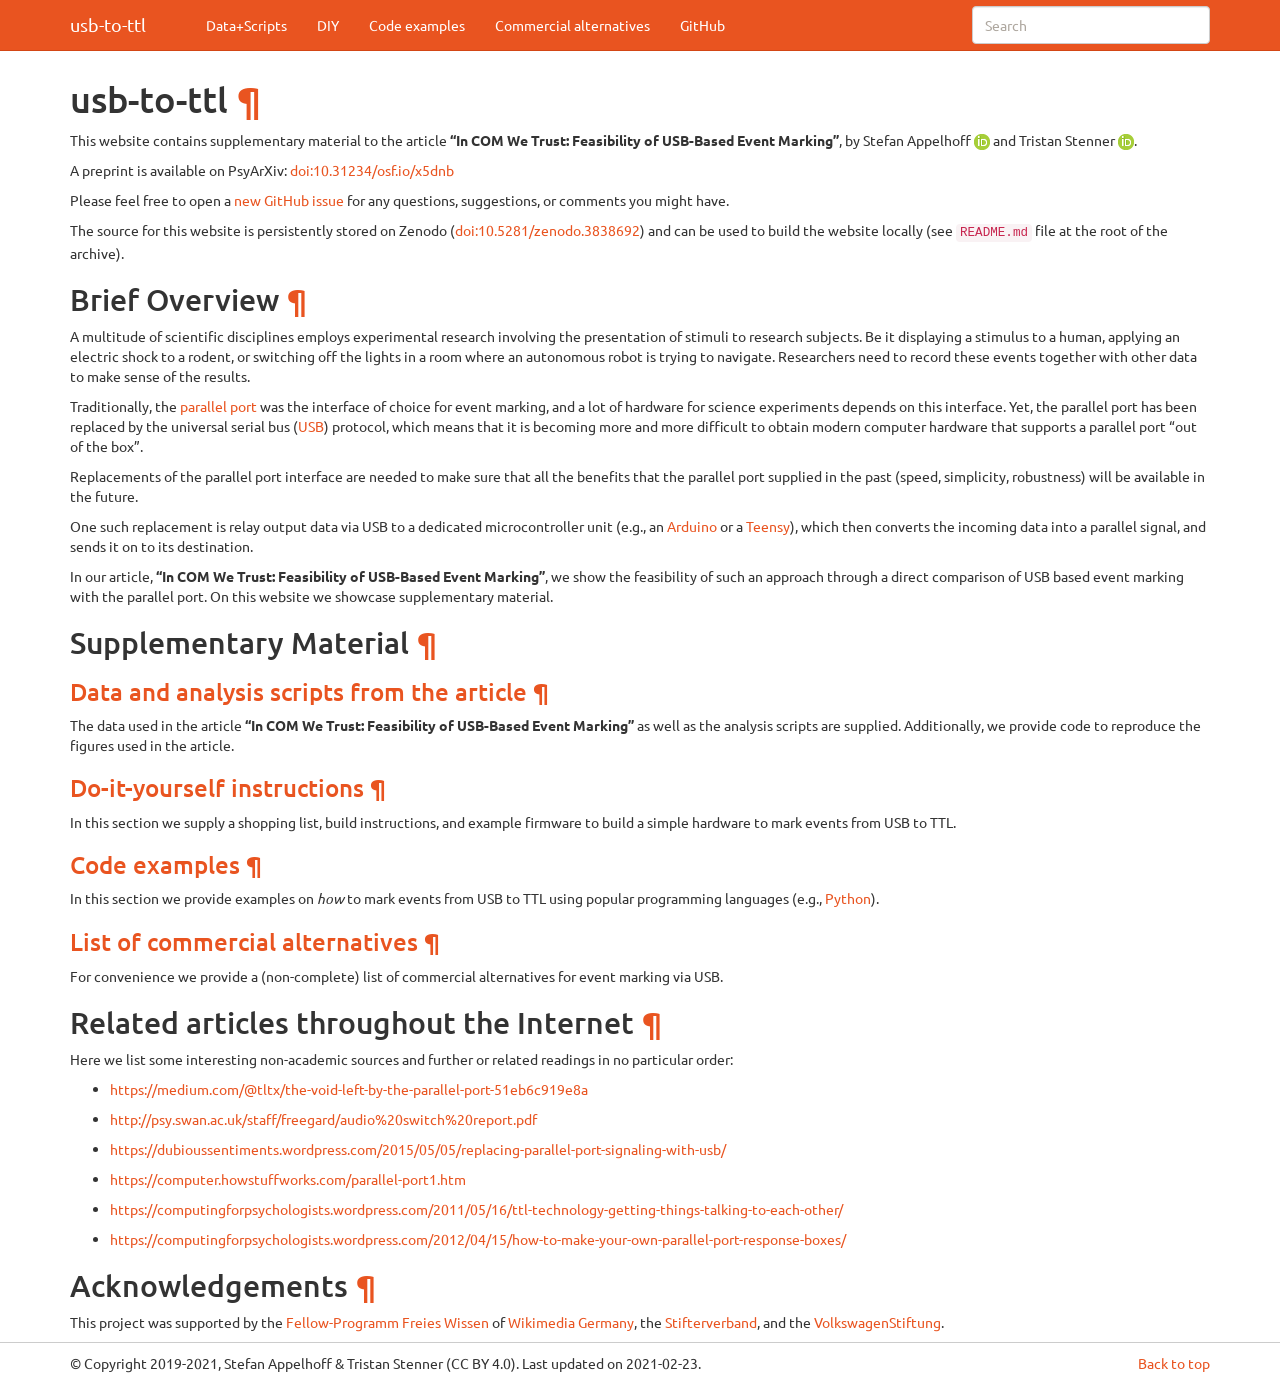
==== index.html @ 33d42cd4 "doc updates [skip ci]" ====
<!DOCTYPE html>

<html>
  <head>
    <meta charset="utf-8" />
    <meta name="viewport" content="width=device-width, initial-scale=1.0" />
    <title>usb-to-ttl &#8212; usb-to-ttl  documentation</title>
    <link rel="stylesheet" href="_static/pygments.css" type="text/css" />
    <link rel="stylesheet" href="_static/bootstrap-sphinx.css" type="text/css" />
    <link rel="stylesheet" type="text/css" href="_static/copybutton.css" />
    <script id="documentation_options" data-url_root="./" src="_static/documentation_options.js"></script>
    <script src="_static/jquery.js"></script>
    <script src="_static/underscore.js"></script>
    <script src="_static/doctools.js"></script>
    <script src="_static/clipboard.min.js"></script>
    <script src="_static/copybutton.js"></script>
    <link rel="index" title="Index" href="genindex.html" />
    <link rel="search" title="Search" href="search.html" />
<meta charset='utf-8'>
<meta http-equiv='X-UA-Compatible' content='IE=edge,chrome=1'>
<meta name='viewport' content='width=device-width, initial-scale=1.0, maximum-scale=1'>
<meta name="apple-mobile-web-app-capable" content="yes">
<script type="text/javascript" src="_static/js/jquery-1.11.0.min.js "></script>
<script type="text/javascript" src="_static/js/jquery-fix.js "></script>
<script type="text/javascript" src="_static/bootstrap-3.3.7/js/bootstrap.min.js "></script>
<script type="text/javascript" src="_static/bootstrap-sphinx.js "></script>

  </head><body>

  <div id="navbar" class="navbar navbar-default navbar-fixed-top">
    <div class="container">
      <div class="navbar-header">
        <!-- .btn-navbar is used as the toggle for collapsed navbar content -->
        <button type="button" class="navbar-toggle" data-toggle="collapse" data-target=".nav-collapse">
          <span class="icon-bar"></span>
          <span class="icon-bar"></span>
          <span class="icon-bar"></span>
        </button>
        <a class="navbar-brand" href="#">
          usb-to-ttl</a>
        <span class="navbar-text navbar-version pull-left"><b></b></span>
      </div>

        <div class="collapse navbar-collapse nav-collapse">
          <ul class="nav navbar-nav">
            
                <li><a href="data-and-scripts.html">Data+Scripts</a></li>
                <li><a href="diy-instructions.html">DIY</a></li>
                <li><a href="code-examples.html">Code examples</a></li>
                <li><a href="commercial-alternatives.html">Commercial alternatives</a></li>
                <li><a href="https://github.com/sappelhoff/usb-to-ttl">GitHub</a></li>
            
            
              <li class="dropdown globaltoc-container">
  <a role="button"
     id="dLabelGlobalToc"
     data-toggle="dropdown"
     data-target="#"
     href="#">Site <b class="caret"></b></a>
  <ul class="dropdown-menu globaltoc"
      role="menu"
      aria-labelledby="dLabelGlobalToc"></ul>
</li>
              
            
            
            
            
            
              <li class="hidden-sm"></li>
            
          </ul>

          
            
<form class="navbar-form navbar-right" action="search.html" method="get">
 <div class="form-group">
  <input type="text" name="q" class="form-control" placeholder="Search" />
 </div>
  <input type="hidden" name="check_keywords" value="yes" />
  <input type="hidden" name="area" value="default" />
</form>
          
        </div>
    </div>
  </div>

<div class="container">
  <div class="row">
    <div class="body col-md-12 content" role="main">
      
  <div class="section" id="usb-to-ttl">
<h1>usb-to-ttl<a class="headerlink" href="#usb-to-ttl" title="Permalink to this headline">¶</a></h1>
<p>This website contains supplementary material to the article <strong>“In COM We Trust: Feasibility of USB-Based Event Marking”</strong>, by Stefan Appelhoff <a class="reference external" href="https://orcid.org/0000-0001-8002-0877"><img alt="(ORCID ID Stefan Appelhoff)" src="_images/orcid_16x16.png" /></a> and Tristan Stenner <a class="reference external" href="https://orcid.org/0000-0002-2428-9051"><img alt="(ORCID ID Tristan Stenner)" src="_images/orcid_16x16.png" /></a>.</p>
<p>A preprint is available on PsyArXiv: <a class="reference external" href="https://doi.org/10.31234/osf.io/x5dnb">doi:10.31234/osf.io/x5dnb</a></p>
<p>Please feel free to open a <a class="reference external" href="https://github.com/sappelhoff/usb-to-ttl/issues/new">new GitHub issue</a> for any questions, suggestions, or comments you might have.</p>
<p>The source for this website is persistently stored on Zenodo (<a class="reference external" href="https://doi.org/10.5281/zenodo.3838692">doi:10.5281/zenodo.3838692</a>) and can be used to build the website locally (see <code class="docutils literal notranslate"><span class="pre">README.md</span></code> file at the root of the archive).</p>
<div class="section" id="brief-overview">
<h2>Brief Overview<a class="headerlink" href="#brief-overview" title="Permalink to this headline">¶</a></h2>
<p>A multitude of scientific disciplines employs experimental research involving the presentation of stimuli to research subjects.
Be it displaying a stimulus to a human, applying an electric shock to a rodent, or switching off the lights in a room where an autonomous robot is trying to navigate.
Researchers need to record these events together with other data to make sense of the results.</p>
<p>Traditionally, the <a class="reference external" href="https://en.wikipedia.org/wiki/Parallel_port">parallel port</a> was the interface of choice for event marking, and a lot of hardware for science experiments depends on this interface.
Yet, the parallel port has been replaced by the universal serial bus (<a class="reference external" href="https://en.wikipedia.org/wiki/USB">USB</a>) protocol, which means that it is becoming more and more difficult to obtain modern computer hardware that supports a parallel port “out of the box”.</p>
<p>Replacements of the parallel port interface are needed to make sure that all the benefits that the parallel port supplied in the past (speed, simplicity, robustness) will be available in the future.</p>
<p>One such replacement is relay output data via USB to a dedicated microcontroller unit (e.g., an <a class="reference external" href="https://www.arduino.cc/">Arduino</a> or a <a class="reference external" href="https://www.pjrc.com/teensy/">Teensy</a>), which then converts the incoming data into a parallel signal, and sends it on to its destination.</p>
<p>In our article, <strong>“In COM We Trust: Feasibility of USB-Based Event Marking”</strong>, we show the feasibility of such an approach through a direct comparison of USB based event marking with the parallel port.
On this website we showcase supplementary material.</p>
</div>
<div class="section" id="supplementary-material">
<h2>Supplementary Material<a class="headerlink" href="#supplementary-material" title="Permalink to this headline">¶</a></h2>
<div class="section" id="data-and-scripts">
<h3><a class="reference internal" href="data-and-scripts.html#data-and-scripts"><span class="std std-ref">Data and analysis scripts from the article</span></a><a class="headerlink" href="#data-and-scripts" title="Permalink to this headline">¶</a></h3>
<p>The data used in the article <strong>“In COM We Trust: Feasibility of USB-Based Event Marking”</strong> as well as the analysis scripts are supplied.
Additionally, we provide code to reproduce the figures used in the article.</p>
</div>
<div class="section" id="diy-instructions">
<h3><a class="reference internal" href="diy-instructions.html#diy-instructions"><span class="std std-ref">Do-it-yourself instructions</span></a><a class="headerlink" href="#diy-instructions" title="Permalink to this headline">¶</a></h3>
<p>In this section we supply a shopping list, build instructions, and example firmware to build a simple hardware to mark events from USB to TTL.</p>
</div>
<div class="section" id="code-examples">
<h3><a class="reference internal" href="code-examples.html#code-examples"><span class="std std-ref">Code examples</span></a><a class="headerlink" href="#code-examples" title="Permalink to this headline">¶</a></h3>
<p>In this section we provide examples on <em>how</em> to mark events from USB to TTL using popular programming languages (e.g., <a class="reference external" href="https://www.python.org">Python</a>).</p>
</div>
<div class="section" id="commercial-alternatives">
<h3><a class="reference internal" href="commercial-alternatives.html#commercial-alternatives"><span class="std std-ref">List of commercial alternatives</span></a><a class="headerlink" href="#commercial-alternatives" title="Permalink to this headline">¶</a></h3>
<p>For convenience we provide a (non-complete) list of commercial alternatives for event marking via USB.</p>
</div>
</div>
<div class="section" id="related-articles-throughout-the-internet">
<h2>Related articles throughout the Internet<a class="headerlink" href="#related-articles-throughout-the-internet" title="Permalink to this headline">¶</a></h2>
<p>Here we list some interesting non-academic sources and further or related readings in no particular order:</p>
<ul class="simple">
<li><p><a class="reference external" href="https://medium.com/&#64;tltx/the-void-left-by-the-parallel-port-51eb6c919e8a">https://medium.com/&#64;tltx/the-void-left-by-the-parallel-port-51eb6c919e8a</a></p></li>
<li><p><a class="reference external" href="http://psy.swan.ac.uk/staff/freegard/audio%20switch%20report.pdf">http://psy.swan.ac.uk/staff/freegard/audio%20switch%20report.pdf</a></p></li>
<li><p><a class="reference external" href="https://dubioussentiments.wordpress.com/2015/05/05/replacing-parallel-port-signaling-with-usb/">https://dubioussentiments.wordpress.com/2015/05/05/replacing-parallel-port-signaling-with-usb/</a></p></li>
<li><p><a class="reference external" href="https://computer.howstuffworks.com/parallel-port1.htm">https://computer.howstuffworks.com/parallel-port1.htm</a></p></li>
<li><p><a class="reference external" href="https://computingforpsychologists.wordpress.com/2011/05/16/ttl-technology-getting-things-talking-to-each-other/">https://computingforpsychologists.wordpress.com/2011/05/16/ttl-technology-getting-things-talking-to-each-other/</a></p></li>
<li><p><a class="reference external" href="https://computingforpsychologists.wordpress.com/2012/04/15/how-to-make-your-own-parallel-port-response-boxes/">https://computingforpsychologists.wordpress.com/2012/04/15/how-to-make-your-own-parallel-port-response-boxes/</a></p></li>
</ul>
</div>
<div class="section" id="acknowledgements">
<h2>Acknowledgements<a class="headerlink" href="#acknowledgements" title="Permalink to this headline">¶</a></h2>
<p>This project was supported by the <a class="reference external" href="https://de.wikiversity.org/wiki/Wikiversity:Fellow-Programm_Freies_Wissen">Fellow-Programm Freies Wissen</a> of <a class="reference external" href="https://www.wikimedia.de/">Wikimedia Germany</a>, the <a class="reference external" href="https://www.stifterverband.org/">Stifterverband</a>, and the <a class="reference external" href="https://www.volkswagenstiftung.de/">VolkswagenStiftung</a>.</p>
</div>
</div>


    </div>
      
  </div>
</div>
<footer class="footer">
  <div class="container">
    <p class="pull-right">
      <a href="#">Back to top</a>
      
    </p>
    <p>
        &copy; Copyright 2019-2021, Stefan Appelhoff &amp; Tristan Stenner (CC BY 4.0). Last updated on 2021-02-23.<br/>
    </p>
  </div>
</footer>
  </body>
</html>
---- _static/copybutton.css ----
/* Copy buttons */
a.copybtn {
    position: absolute;
    top: .2em;
    right: .2em;
    width: 1em;
    height: 1em;
	opacity: .3;
    transition: opacity 0.5s;
    border: none;
    user-select: none;
}

div.highlight  {
    position: relative;
}

a.copybtn > img {
    vertical-align: top;
    margin: 0;
    top: 0;
    left: 0;
    position: absolute;
}

.highlight:hover .copybtn {
	opacity: 1;
}

/**
 * A minimal CSS-only tooltip copied from:
 *   https://codepen.io/mildrenben/pen/rVBrpK
 *
 * To use, write HTML like the following:
 *
 * <p class="o-tooltip--left" data-tooltip="Hey">Short</p>
 */
 .o-tooltip--left {
  position: relative;
 }

 .o-tooltip--left:after {
    opacity: 0;
    visibility: hidden;
    position: absolute;
    content: attr(data-tooltip);
    padding: 2px;
    top: 0;
    left: -.2em;
    background: grey;
    font-size: 1rem;
    color: white;
    white-space: nowrap;
    z-index: 2;
    border-radius: 2px;
    transform: translateX(-102%) translateY(0);
    transition: opacity 0.2s cubic-bezier(0.64, 0.09, 0.08, 1), transform 0.2s cubic-bezier(0.64, 0.09, 0.08, 1);
}

.o-tooltip--left:hover:after {
    display: block;
    opacity: 1;
    visibility: visible;
    transform: translateX(-100%) translateY(0);
    transition: opacity 0.2s cubic-bezier(0.64, 0.09, 0.08, 1), transform 0.2s cubic-bezier(0.64, 0.09, 0.08, 1);
    transition-delay: .5s;
}
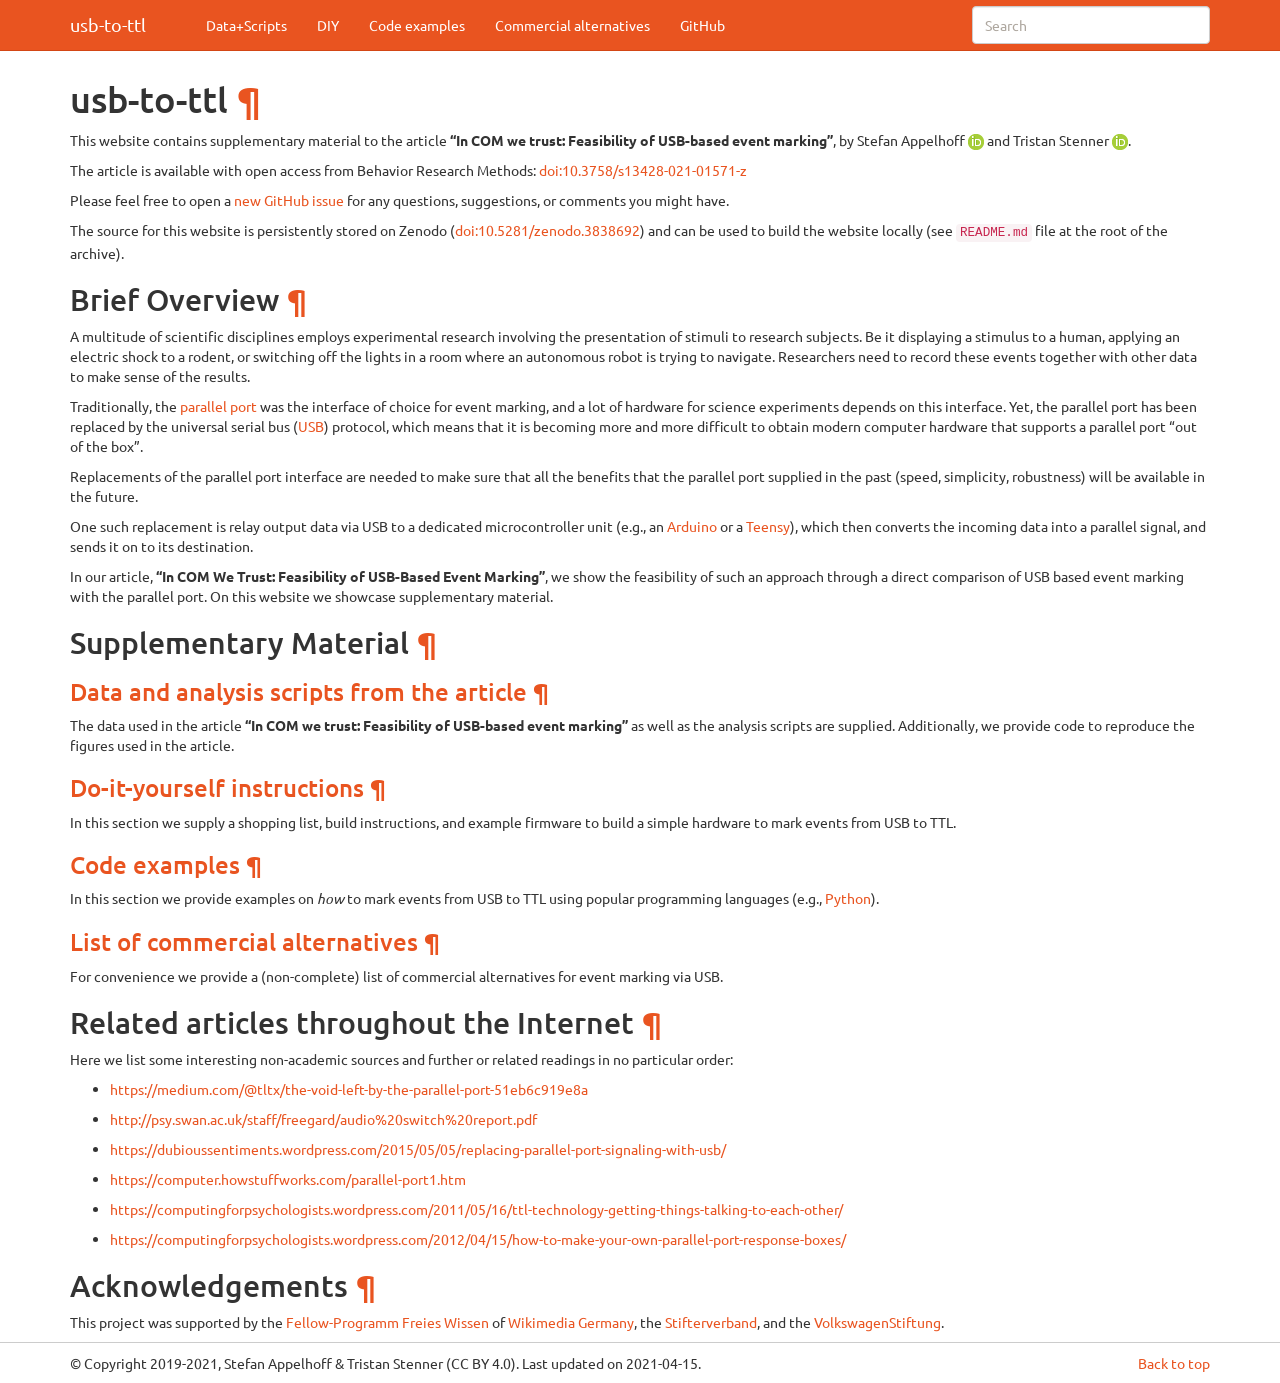
==== commit 224f0388: "doc updates [skip ci]" ====
--- a/index.html
+++ b/index.html
@@ -91,8 +91,8 @@
       
   <div class="section" id="usb-to-ttl">
 <h1>usb-to-ttl<a class="headerlink" href="#usb-to-ttl" title="Permalink to this headline">¶</a></h1>
-<p>This website contains supplementary material to the article <strong>“In COM We Trust: Feasibility of USB-Based Event Marking”</strong>, by Stefan Appelhoff <a class="reference external" href="https://orcid.org/0000-0001-8002-0877"><img alt="(ORCID ID Stefan Appelhoff)" src="_images/orcid_16x16.png" /></a> and Tristan Stenner <a class="reference external" href="https://orcid.org/0000-0002-2428-9051"><img alt="(ORCID ID Tristan Stenner)" src="_images/orcid_16x16.png" /></a>.</p>
-<p>A preprint is available on PsyArXiv: <a class="reference external" href="https://doi.org/10.31234/osf.io/x5dnb">doi:10.31234/osf.io/x5dnb</a></p>
+<p>This website contains supplementary material to the article <strong>“In COM we trust: Feasibility of USB-based event marking”</strong>, by Stefan Appelhoff <a class="reference external" href="https://orcid.org/0000-0001-8002-0877"><img alt="(ORCID ID Stefan Appelhoff)" src="_images/orcid_16x16.png" /></a> and Tristan Stenner <a class="reference external" href="https://orcid.org/0000-0002-2428-9051"><img alt="(ORCID ID Tristan Stenner)" src="_images/orcid_16x16.png" /></a>.</p>
+<p>The article is available with open access from Behavior Research Methods: <a class="reference external" href="https://doi.org/10.3758/s13428-021-01571-z">doi:10.3758/s13428-021-01571-z</a></p>
 <p>Please feel free to open a <a class="reference external" href="https://github.com/sappelhoff/usb-to-ttl/issues/new">new GitHub issue</a> for any questions, suggestions, or comments you might have.</p>
 <p>The source for this website is persistently stored on Zenodo (<a class="reference external" href="https://doi.org/10.5281/zenodo.3838692">doi:10.5281/zenodo.3838692</a>) and can be used to build the website locally (see <code class="docutils literal notranslate"><span class="pre">README.md</span></code> file at the root of the archive).</p>
 <div class="section" id="brief-overview">
@@ -111,7 +111,7 @@
 <h2>Supplementary Material<a class="headerlink" href="#supplementary-material" title="Permalink to this headline">¶</a></h2>
 <div class="section" id="data-and-scripts">
 <h3><a class="reference internal" href="data-and-scripts.html#data-and-scripts"><span class="std std-ref">Data and analysis scripts from the article</span></a><a class="headerlink" href="#data-and-scripts" title="Permalink to this headline">¶</a></h3>
-<p>The data used in the article <strong>“In COM We Trust: Feasibility of USB-Based Event Marking”</strong> as well as the analysis scripts are supplied.
+<p>The data used in the article <strong>“In COM we trust: Feasibility of USB-based event marking”</strong> as well as the analysis scripts are supplied.
 Additionally, we provide code to reproduce the figures used in the article.</p>
 </div>
 <div class="section" id="diy-instructions">
@@ -157,7 +157,7 @@
       
     </p>
     <p>
-        &copy; Copyright 2019-2021, Stefan Appelhoff &amp; Tristan Stenner (CC BY 4.0). Last updated on 2021-02-23.<br/>
+        &copy; Copyright 2019-2021, Stefan Appelhoff &amp; Tristan Stenner (CC BY 4.0). Last updated on 2021-04-15.<br/>
     </p>
   </div>
 </footer>
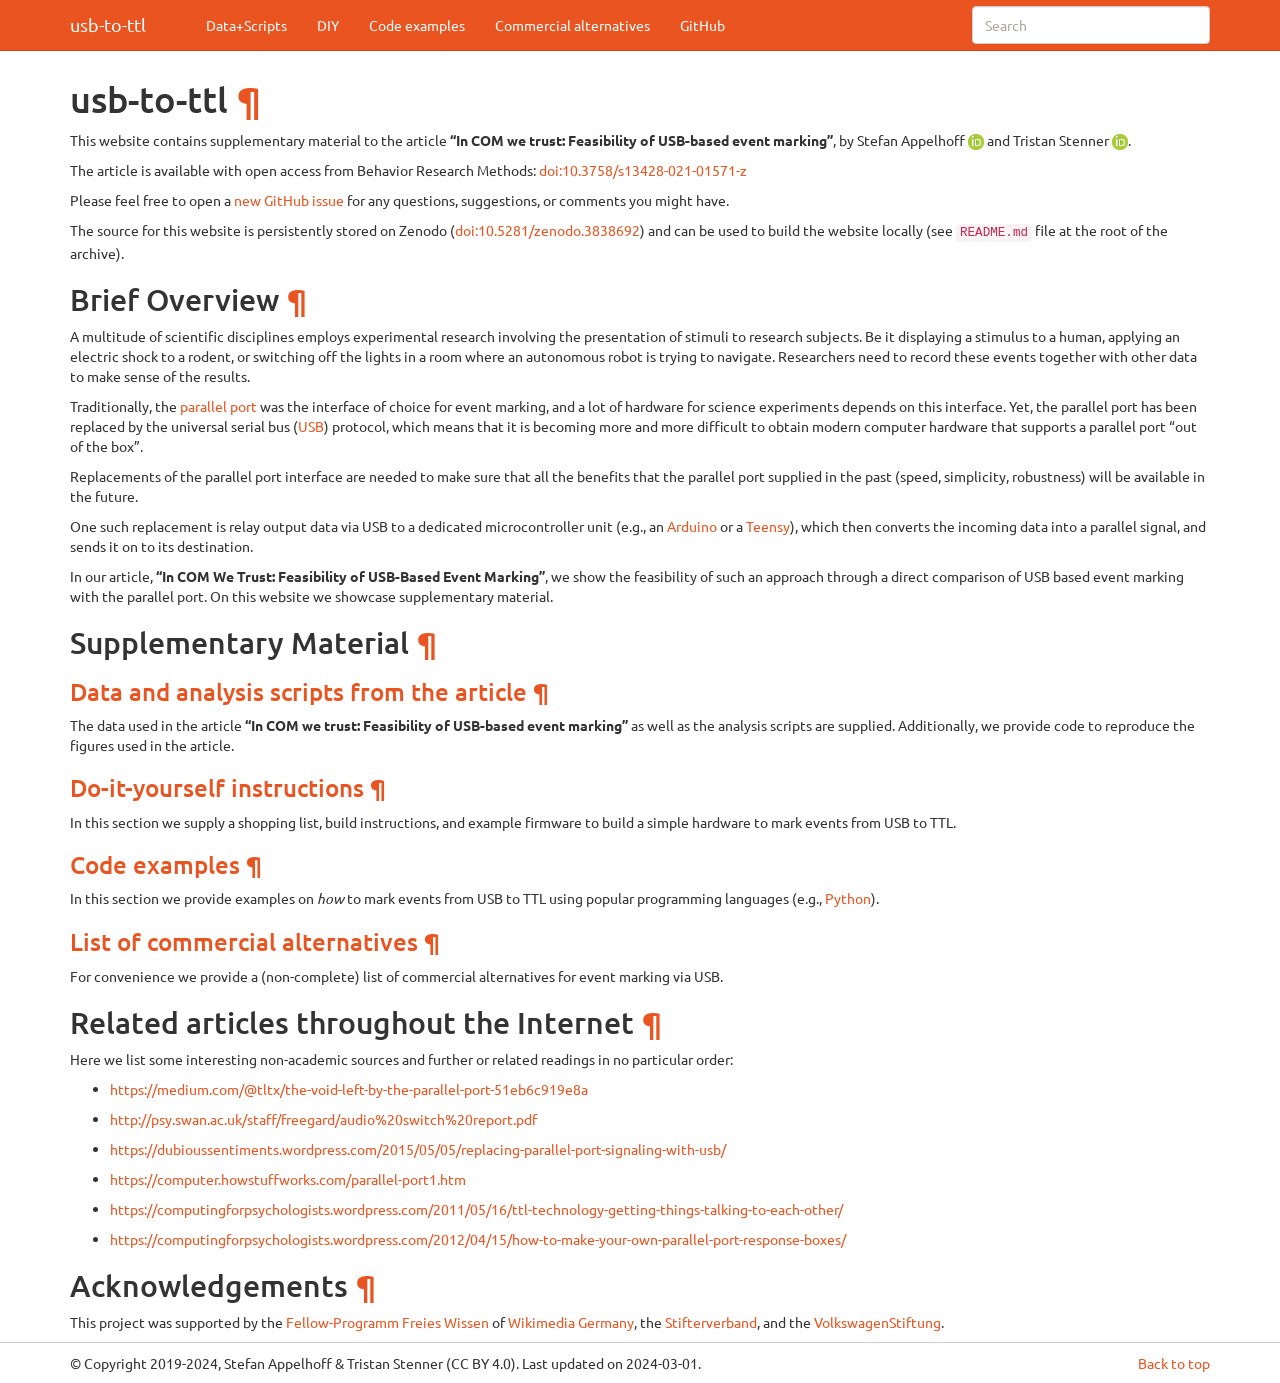
==== commit 468286c1: "updates [skip ci]" ====
--- a/index.html
+++ b/index.html
@@ -1,29 +1,29 @@
 <!DOCTYPE html>
 
-<html>
+<html lang="en" data-content_root="./">
   <head>
     <meta charset="utf-8" />
-    <meta name="viewport" content="width=device-width, initial-scale=1.0" />
+    <meta name="viewport" content="width=device-width, initial-scale=1.0" /><meta name="viewport" content="width=device-width, initial-scale=1" />
+
     <title>usb-to-ttl &#8212; usb-to-ttl  documentation</title>
-    <link rel="stylesheet" href="_static/pygments.css" type="text/css" />
-    <link rel="stylesheet" href="_static/bootstrap-sphinx.css" type="text/css" />
-    <link rel="stylesheet" type="text/css" href="_static/copybutton.css" />
-    <script id="documentation_options" data-url_root="./" src="_static/documentation_options.js"></script>
-    <script src="_static/jquery.js"></script>
-    <script src="_static/underscore.js"></script>
-    <script src="_static/doctools.js"></script>
-    <script src="_static/clipboard.min.js"></script>
-    <script src="_static/copybutton.js"></script>
+    <link rel="stylesheet" type="text/css" href="_static/pygments.css?v=a746c00c" />
+    <link rel="stylesheet" type="text/css" href="_static/bootstrap-sphinx.css?v=0bf093e7" />
+    <link rel="stylesheet" type="text/css" href="_static/copybutton.css?v=76b2166b" />
+    <script src="_static/documentation_options.js?v=5929fcd5"></script>
+    <script src="_static/doctools.js?v=888ff710"></script>
+    <script src="_static/sphinx_highlight.js?v=dc90522c"></script>
+    <script src="_static/clipboard.min.js?v=a7894cd8"></script>
+    <script src="_static/copybutton.js?v=fd10adb8"></script>
     <link rel="index" title="Index" href="genindex.html" />
     <link rel="search" title="Search" href="search.html" />
 <meta charset='utf-8'>
 <meta http-equiv='X-UA-Compatible' content='IE=edge,chrome=1'>
 <meta name='viewport' content='width=device-width, initial-scale=1.0, maximum-scale=1'>
 <meta name="apple-mobile-web-app-capable" content="yes">
-<script type="text/javascript" src="_static/js/jquery-1.11.0.min.js "></script>
-<script type="text/javascript" src="_static/js/jquery-fix.js "></script>
-<script type="text/javascript" src="_static/bootstrap-3.3.7/js/bootstrap.min.js "></script>
-<script type="text/javascript" src="_static/bootstrap-sphinx.js "></script>
+<script type="text/javascript" src="_static/js/jquery-1.12.4.min.js"></script>
+<script type="text/javascript" src="_static/js/jquery-fix.js"></script>
+<script type="text/javascript" src="_static/bootstrap-3.4.1/js/bootstrap.min.js"></script>
+<script type="text/javascript" src="_static/bootstrap-sphinx.js"></script>
 
   </head><body>
 
@@ -89,14 +89,14 @@
   <div class="row">
     <div class="body col-md-12 content" role="main">
       
-  <div class="section" id="usb-to-ttl">
-<h1>usb-to-ttl<a class="headerlink" href="#usb-to-ttl" title="Permalink to this headline">¶</a></h1>
+  <section id="usb-to-ttl">
+<h1>usb-to-ttl<a class="headerlink" href="#usb-to-ttl" title="Link to this heading">¶</a></h1>
 <p>This website contains supplementary material to the article <strong>“In COM we trust: Feasibility of USB-based event marking”</strong>, by Stefan Appelhoff <a class="reference external" href="https://orcid.org/0000-0001-8002-0877"><img alt="(ORCID ID Stefan Appelhoff)" src="_images/orcid_16x16.png" /></a> and Tristan Stenner <a class="reference external" href="https://orcid.org/0000-0002-2428-9051"><img alt="(ORCID ID Tristan Stenner)" src="_images/orcid_16x16.png" /></a>.</p>
 <p>The article is available with open access from Behavior Research Methods: <a class="reference external" href="https://doi.org/10.3758/s13428-021-01571-z">doi:10.3758/s13428-021-01571-z</a></p>
 <p>Please feel free to open a <a class="reference external" href="https://github.com/sappelhoff/usb-to-ttl/issues/new">new GitHub issue</a> for any questions, suggestions, or comments you might have.</p>
 <p>The source for this website is persistently stored on Zenodo (<a class="reference external" href="https://doi.org/10.5281/zenodo.3838692">doi:10.5281/zenodo.3838692</a>) and can be used to build the website locally (see <code class="docutils literal notranslate"><span class="pre">README.md</span></code> file at the root of the archive).</p>
-<div class="section" id="brief-overview">
-<h2>Brief Overview<a class="headerlink" href="#brief-overview" title="Permalink to this headline">¶</a></h2>
+<section id="brief-overview">
+<h2>Brief Overview<a class="headerlink" href="#brief-overview" title="Link to this heading">¶</a></h2>
 <p>A multitude of scientific disciplines employs experimental research involving the presentation of stimuli to research subjects.
 Be it displaying a stimulus to a human, applying an electric shock to a rodent, or switching off the lights in a room where an autonomous robot is trying to navigate.
 Researchers need to record these events together with other data to make sense of the results.</p>
@@ -106,29 +106,29 @@
 <p>One such replacement is relay output data via USB to a dedicated microcontroller unit (e.g., an <a class="reference external" href="https://www.arduino.cc/">Arduino</a> or a <a class="reference external" href="https://www.pjrc.com/teensy/">Teensy</a>), which then converts the incoming data into a parallel signal, and sends it on to its destination.</p>
 <p>In our article, <strong>“In COM We Trust: Feasibility of USB-Based Event Marking”</strong>, we show the feasibility of such an approach through a direct comparison of USB based event marking with the parallel port.
 On this website we showcase supplementary material.</p>
-</div>
-<div class="section" id="supplementary-material">
-<h2>Supplementary Material<a class="headerlink" href="#supplementary-material" title="Permalink to this headline">¶</a></h2>
-<div class="section" id="data-and-scripts">
-<h3><a class="reference internal" href="data-and-scripts.html#data-and-scripts"><span class="std std-ref">Data and analysis scripts from the article</span></a><a class="headerlink" href="#data-and-scripts" title="Permalink to this headline">¶</a></h3>
+</section>
+<section id="supplementary-material">
+<h2>Supplementary Material<a class="headerlink" href="#supplementary-material" title="Link to this heading">¶</a></h2>
+<section id="data-and-scripts">
+<h3><a class="reference internal" href="data-and-scripts.html#data-and-scripts"><span class="std std-ref">Data and analysis scripts from the article</span></a><a class="headerlink" href="#data-and-scripts" title="Link to this heading">¶</a></h3>
 <p>The data used in the article <strong>“In COM we trust: Feasibility of USB-based event marking”</strong> as well as the analysis scripts are supplied.
 Additionally, we provide code to reproduce the figures used in the article.</p>
-</div>
-<div class="section" id="diy-instructions">
-<h3><a class="reference internal" href="diy-instructions.html#diy-instructions"><span class="std std-ref">Do-it-yourself instructions</span></a><a class="headerlink" href="#diy-instructions" title="Permalink to this headline">¶</a></h3>
+</section>
+<section id="diy-instructions">
+<h3><a class="reference internal" href="diy-instructions.html#diy-instructions"><span class="std std-ref">Do-it-yourself instructions</span></a><a class="headerlink" href="#diy-instructions" title="Link to this heading">¶</a></h3>
 <p>In this section we supply a shopping list, build instructions, and example firmware to build a simple hardware to mark events from USB to TTL.</p>
-</div>
-<div class="section" id="code-examples">
-<h3><a class="reference internal" href="code-examples.html#code-examples"><span class="std std-ref">Code examples</span></a><a class="headerlink" href="#code-examples" title="Permalink to this headline">¶</a></h3>
+</section>
+<section id="code-examples">
+<h3><a class="reference internal" href="code-examples.html#code-examples"><span class="std std-ref">Code examples</span></a><a class="headerlink" href="#code-examples" title="Link to this heading">¶</a></h3>
 <p>In this section we provide examples on <em>how</em> to mark events from USB to TTL using popular programming languages (e.g., <a class="reference external" href="https://www.python.org">Python</a>).</p>
-</div>
-<div class="section" id="commercial-alternatives">
-<h3><a class="reference internal" href="commercial-alternatives.html#commercial-alternatives"><span class="std std-ref">List of commercial alternatives</span></a><a class="headerlink" href="#commercial-alternatives" title="Permalink to this headline">¶</a></h3>
+</section>
+<section id="commercial-alternatives">
+<h3><a class="reference internal" href="commercial-alternatives.html#commercial-alternatives"><span class="std std-ref">List of commercial alternatives</span></a><a class="headerlink" href="#commercial-alternatives" title="Link to this heading">¶</a></h3>
 <p>For convenience we provide a (non-complete) list of commercial alternatives for event marking via USB.</p>
-</div>
-</div>
-<div class="section" id="related-articles-throughout-the-internet">
-<h2>Related articles throughout the Internet<a class="headerlink" href="#related-articles-throughout-the-internet" title="Permalink to this headline">¶</a></h2>
+</section>
+</section>
+<section id="related-articles-throughout-the-internet">
+<h2>Related articles throughout the Internet<a class="headerlink" href="#related-articles-throughout-the-internet" title="Link to this heading">¶</a></h2>
 <p>Here we list some interesting non-academic sources and further or related readings in no particular order:</p>
 <ul class="simple">
 <li><p><a class="reference external" href="https://medium.com/&#64;tltx/the-void-left-by-the-parallel-port-51eb6c919e8a">https://medium.com/&#64;tltx/the-void-left-by-the-parallel-port-51eb6c919e8a</a></p></li>
@@ -138,12 +138,12 @@
 <li><p><a class="reference external" href="https://computingforpsychologists.wordpress.com/2011/05/16/ttl-technology-getting-things-talking-to-each-other/">https://computingforpsychologists.wordpress.com/2011/05/16/ttl-technology-getting-things-talking-to-each-other/</a></p></li>
 <li><p><a class="reference external" href="https://computingforpsychologists.wordpress.com/2012/04/15/how-to-make-your-own-parallel-port-response-boxes/">https://computingforpsychologists.wordpress.com/2012/04/15/how-to-make-your-own-parallel-port-response-boxes/</a></p></li>
 </ul>
-</div>
-<div class="section" id="acknowledgements">
-<h2>Acknowledgements<a class="headerlink" href="#acknowledgements" title="Permalink to this headline">¶</a></h2>
+</section>
+<section id="acknowledgements">
+<h2>Acknowledgements<a class="headerlink" href="#acknowledgements" title="Link to this heading">¶</a></h2>
 <p>This project was supported by the <a class="reference external" href="https://de.wikiversity.org/wiki/Wikiversity:Fellow-Programm_Freies_Wissen">Fellow-Programm Freies Wissen</a> of <a class="reference external" href="https://www.wikimedia.de/">Wikimedia Germany</a>, the <a class="reference external" href="https://www.stifterverband.org/">Stifterverband</a>, and the <a class="reference external" href="https://www.volkswagenstiftung.de/">VolkswagenStiftung</a>.</p>
-</div>
-</div>
+</section>
+</section>
 
 
     </div>
@@ -157,7 +157,7 @@
       
     </p>
     <p>
-        &copy; Copyright 2019-2021, Stefan Appelhoff &amp; Tristan Stenner (CC BY 4.0). Last updated on 2021-04-15.<br/>
+        &copy; Copyright 2019-2024, Stefan Appelhoff &amp; Tristan Stenner (CC BY 4.0). Last updated on 2024-03-01.<br/>
     </p>
   </div>
 </footer>
--- a/_static/pygments.css
+++ b/_static/pygments.css
@@ -0,0 +1,84 @@
+pre { line-height: 125%; }
+td.linenos .normal { color: inherit; background-color: transparent; padding-left: 5px; padding-right: 5px; }
+span.linenos { color: inherit; background-color: transparent; padding-left: 5px; padding-right: 5px; }
+td.linenos .special { color: #000000; background-color: #ffffc0; padding-left: 5px; padding-right: 5px; }
+span.linenos.special { color: #000000; background-color: #ffffc0; padding-left: 5px; padding-right: 5px; }
+.highlight .hll { background-color: #ffffcc }
+.highlight { background: #f8f8f8; }
+.highlight .c { color: #8f5902; font-style: italic } /* Comment */
+.highlight .err { color: #a40000; border: 1px solid #ef2929 } /* Error */
+.highlight .g { color: #000000 } /* Generic */
+.highlight .k { color: #204a87; font-weight: bold } /* Keyword */
+.highlight .l { color: #000000 } /* Literal */
+.highlight .n { color: #000000 } /* Name */
+.highlight .o { color: #ce5c00; font-weight: bold } /* Operator */
+.highlight .x { color: #000000 } /* Other */
+.highlight .p { color: #000000; font-weight: bold } /* Punctuation */
+.highlight .ch { color: #8f5902; font-style: italic } /* Comment.Hashbang */
+.highlight .cm { color: #8f5902; font-style: italic } /* Comment.Multiline */
+.highlight .cp { color: #8f5902; font-style: italic } /* Comment.Preproc */
+.highlight .cpf { color: #8f5902; font-style: italic } /* Comment.PreprocFile */
+.highlight .c1 { color: #8f5902; font-style: italic } /* Comment.Single */
+.highlight .cs { color: #8f5902; font-style: italic } /* Comment.Special */
+.highlight .gd { color: #a40000 } /* Generic.Deleted */
+.highlight .ge { color: #000000; font-style: italic } /* Generic.Emph */
+.highlight .ges { color: #000000; font-weight: bold; font-style: italic } /* Generic.EmphStrong */
+.highlight .gr { color: #ef2929 } /* Generic.Error */
+.highlight .gh { color: #000080; font-weight: bold } /* Generic.Heading */
+.highlight .gi { color: #00A000 } /* Generic.Inserted */
+.highlight .go { color: #000000; font-style: italic } /* Generic.Output */
+.highlight .gp { color: #8f5902 } /* Generic.Prompt */
+.highlight .gs { color: #000000; font-weight: bold } /* Generic.Strong */
+.highlight .gu { color: #800080; font-weight: bold } /* Generic.Subheading */
+.highlight .gt { color: #a40000; font-weight: bold } /* Generic.Traceback */
+.highlight .kc { color: #204a87; font-weight: bold } /* Keyword.Constant */
+.highlight .kd { color: #204a87; font-weight: bold } /* Keyword.Declaration */
+.highlight .kn { color: #204a87; font-weight: bold } /* Keyword.Namespace */
+.highlight .kp { color: #204a87; font-weight: bold } /* Keyword.Pseudo */
+.highlight .kr { color: #204a87; font-weight: bold } /* Keyword.Reserved */
+.highlight .kt { color: #204a87; font-weight: bold } /* Keyword.Type */
+.highlight .ld { color: #000000 } /* Literal.Date */
+.highlight .m { color: #0000cf; font-weight: bold } /* Literal.Number */
+.highlight .s { color: #4e9a06 } /* Literal.String */
+.highlight .na { color: #c4a000 } /* Name.Attribute */
+.highlight .nb { color: #204a87 } /* Name.Builtin */
+.highlight .nc { color: #000000 } /* Name.Class */
+.highlight .no { color: #000000 } /* Name.Constant */
+.highlight .nd { color: #5c35cc; font-weight: bold } /* Name.Decorator */
+.highlight .ni { color: #ce5c00 } /* Name.Entity */
+.highlight .ne { color: #cc0000; font-weight: bold } /* Name.Exception */
+.highlight .nf { color: #000000 } /* Name.Function */
+.highlight .nl { color: #f57900 } /* Name.Label */
+.highlight .nn { color: #000000 } /* Name.Namespace */
+.highlight .nx { color: #000000 } /* Name.Other */
+.highlight .py { color: #000000 } /* Name.Property */
+.highlight .nt { color: #204a87; font-weight: bold } /* Name.Tag */
+.highlight .nv { color: #000000 } /* Name.Variable */
+.highlight .ow { color: #204a87; font-weight: bold } /* Operator.Word */
+.highlight .pm { color: #000000; font-weight: bold } /* Punctuation.Marker */
+.highlight .w { color: #f8f8f8 } /* Text.Whitespace */
+.highlight .mb { color: #0000cf; font-weight: bold } /* Literal.Number.Bin */
+.highlight .mf { color: #0000cf; font-weight: bold } /* Literal.Number.Float */
+.highlight .mh { color: #0000cf; font-weight: bold } /* Literal.Number.Hex */
+.highlight .mi { color: #0000cf; font-weight: bold } /* Literal.Number.Integer */
+.highlight .mo { color: #0000cf; font-weight: bold } /* Literal.Number.Oct */
+.highlight .sa { color: #4e9a06 } /* Literal.String.Affix */
+.highlight .sb { color: #4e9a06 } /* Literal.String.Backtick */
+.highlight .sc { color: #4e9a06 } /* Literal.String.Char */
+.highlight .dl { color: #4e9a06 } /* Literal.String.Delimiter */
+.highlight .sd { color: #8f5902; font-style: italic } /* Literal.String.Doc */
+.highlight .s2 { color: #4e9a06 } /* Literal.String.Double */
+.highlight .se { color: #4e9a06 } /* Literal.String.Escape */
+.highlight .sh { color: #4e9a06 } /* Literal.String.Heredoc */
+.highlight .si { color: #4e9a06 } /* Literal.String.Interpol */
+.highlight .sx { color: #4e9a06 } /* Literal.String.Other */
+.highlight .sr { color: #4e9a06 } /* Literal.String.Regex */
+.highlight .s1 { color: #4e9a06 } /* Literal.String.Single */
+.highlight .ss { color: #4e9a06 } /* Literal.String.Symbol */
+.highlight .bp { color: #3465a4 } /* Name.Builtin.Pseudo */
+.highlight .fm { color: #000000 } /* Name.Function.Magic */
+.highlight .vc { color: #000000 } /* Name.Variable.Class */
+.highlight .vg { color: #000000 } /* Name.Variable.Global */
+.highlight .vi { color: #000000 } /* Name.Variable.Instance */
+.highlight .vm { color: #000000 } /* Name.Variable.Magic */
+.highlight .il { color: #0000cf; font-weight: bold } /* Literal.Number.Integer.Long */
--- a/_static/copybutton.css
+++ b/_static/copybutton.css
@@ -1,30 +1,51 @@
 /* Copy buttons */
-a.copybtn {
+button.copybtn {
     position: absolute;
-    top: .2em;
-    right: .2em;
-    width: 1em;
-    height: 1em;
-	opacity: .3;
-    transition: opacity 0.5s;
+    display: flex;
+    top: .3em;
+    right: .3em;
+    width: 1.7em;
+    height: 1.7em;
+	opacity: 0;
+    transition: opacity 0.3s, border .3s, background-color .3s;
+    user-select: none;
+    padding: 0;
     border: none;
-    user-select: none;
+    outline: none;
+    border-radius: 0.4em;
+    /* The colors that GitHub uses */
+    border: #1b1f2426 1px solid;
+    background-color: #f6f8fa;
+    color: #57606a;
+}
+
+button.copybtn.success {
+    border-color: #22863a;
+    color: #22863a;
+}
+
+button.copybtn svg {
+    stroke: currentColor;
+    width: 1.5em;
+    height: 1.5em;
+    padding: 0.1em;
 }
 
 div.highlight  {
     position: relative;
 }
 
-a.copybtn > img {
-    vertical-align: top;
-    margin: 0;
-    top: 0;
-    left: 0;
-    position: absolute;
+/* Show the copybutton */
+.highlight:hover button.copybtn, button.copybtn.success {
+	opacity: 1;
 }
 
-.highlight:hover .copybtn {
-	opacity: 1;
+.highlight button.copybtn:hover {
+    background-color: rgb(235, 235, 235);
+}
+
+.highlight button.copybtn:active {
+    background-color: rgb(187, 187, 187);
 }
 
 /**
@@ -44,11 +65,10 @@
     visibility: hidden;
     position: absolute;
     content: attr(data-tooltip);
-    padding: 2px;
-    top: 0;
+    padding: .2em;
+    font-size: .8em;
     left: -.2em;
     background: grey;
-    font-size: 1rem;
     color: white;
     white-space: nowrap;
     z-index: 2;
@@ -65,3 +85,10 @@
     transition: opacity 0.2s cubic-bezier(0.64, 0.09, 0.08, 1), transform 0.2s cubic-bezier(0.64, 0.09, 0.08, 1);
     transition-delay: .5s;
 }
+
+/* By default the copy button shouldn't show up when printing a page */
+@media print {
+    button.copybtn {
+        display: none;
+    }
+}
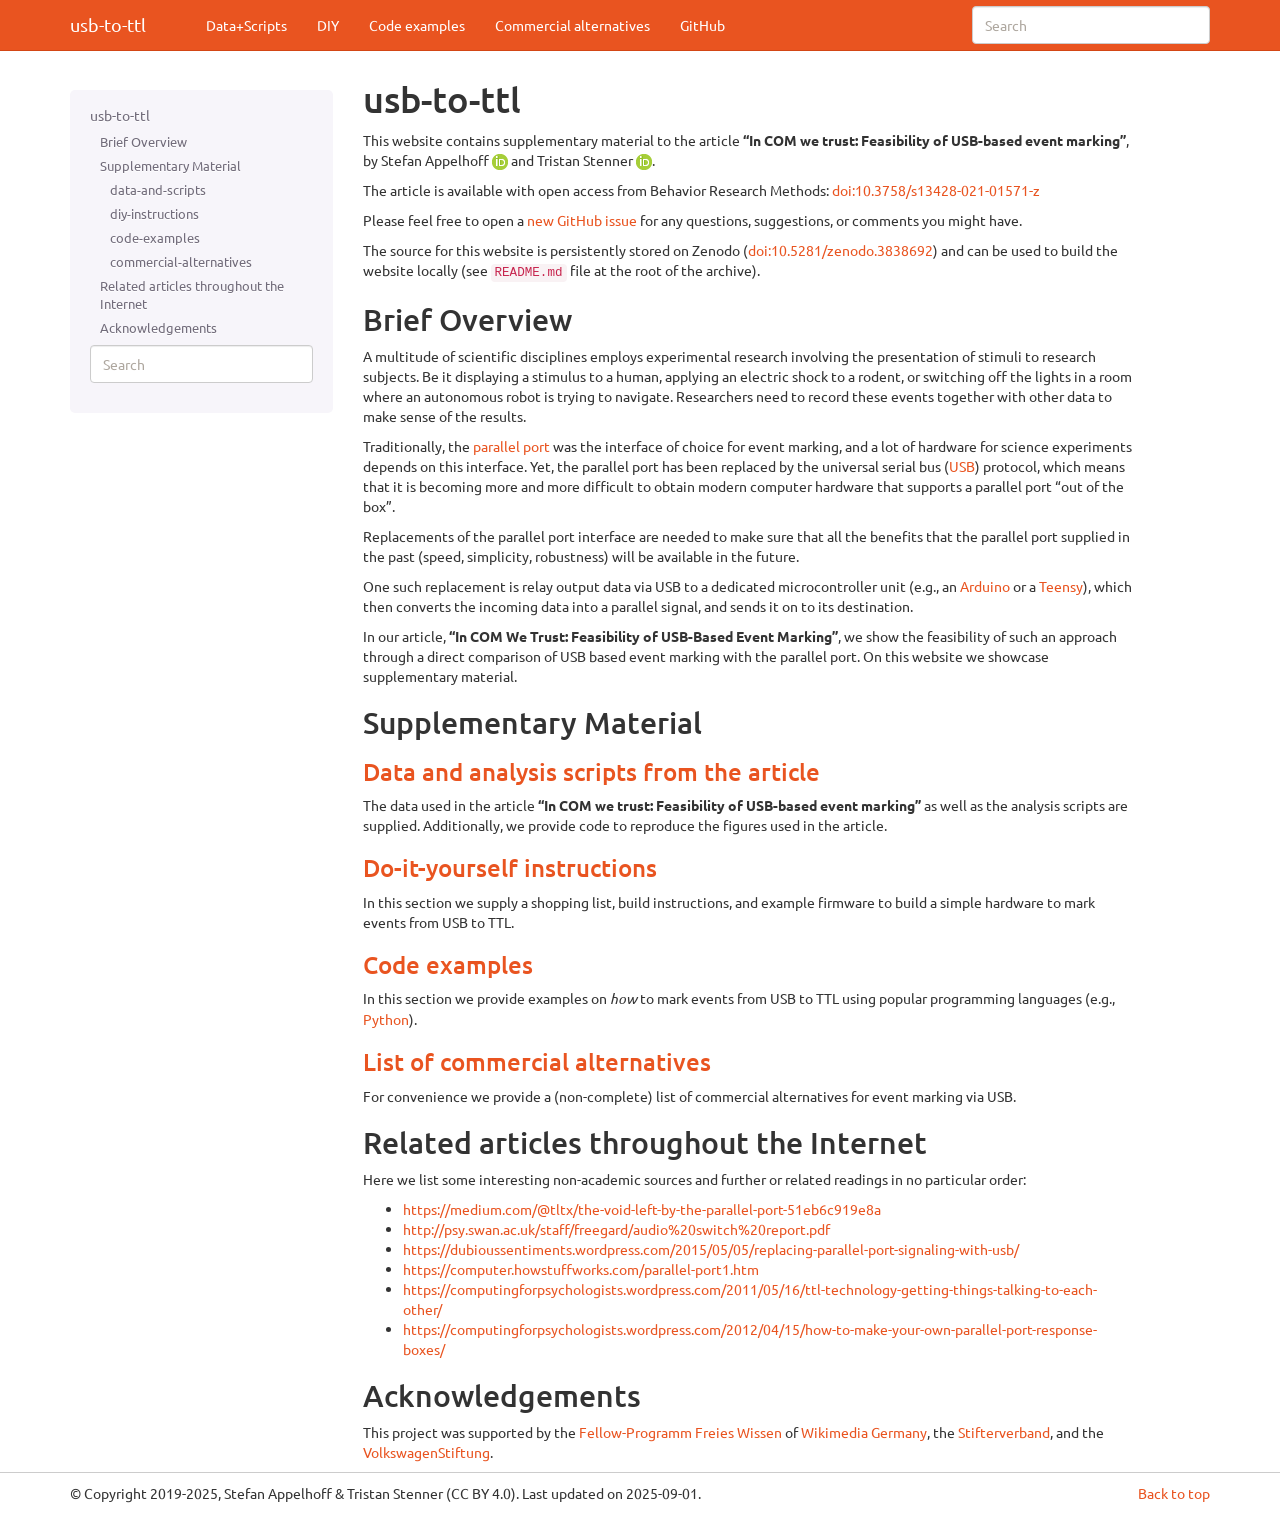
==== commit b88e3bea: "updates [skip ci]" ====
--- a/index.html
+++ b/index.html
@@ -10,7 +10,7 @@
     <link rel="stylesheet" type="text/css" href="_static/bootstrap-sphinx.css?v=0bf093e7" />
     <link rel="stylesheet" type="text/css" href="_static/copybutton.css?v=76b2166b" />
     <script src="_static/documentation_options.js?v=5929fcd5"></script>
-    <script src="_static/doctools.js?v=888ff710"></script>
+    <script src="_static/doctools.js?v=9bcbadda"></script>
     <script src="_static/sphinx_highlight.js?v=dc90522c"></script>
     <script src="_static/clipboard.min.js?v=a7894cd8"></script>
     <script src="_static/copybutton.js?v=fd10adb8"></script>
@@ -87,7 +87,33 @@
 
 <div class="container">
   <div class="row">
-    <div class="body col-md-12 content" role="main">
+      <div class="col-md-3">
+        <div id="sidebar" class="bs-sidenav" role="complementary"><ul>
+<li><a class="reference internal" href="#">usb-to-ttl</a><ul>
+<li><a class="reference internal" href="#brief-overview">Brief Overview</a></li>
+<li><a class="reference internal" href="#supplementary-material">Supplementary Material</a><ul>
+<li><a class="reference internal" href="#data-and-scripts"><span class="xref std std-ref">data-and-scripts</span></a></li>
+<li><a class="reference internal" href="#diy-instructions"><span class="xref std std-ref">diy-instructions</span></a></li>
+<li><a class="reference internal" href="#code-examples"><span class="xref std std-ref">code-examples</span></a></li>
+<li><a class="reference internal" href="#commercial-alternatives"><span class="xref std std-ref">commercial-alternatives</span></a></li>
+</ul>
+</li>
+<li><a class="reference internal" href="#related-articles-throughout-the-internet">Related articles throughout the Internet</a></li>
+<li><a class="reference internal" href="#acknowledgements">Acknowledgements</a></li>
+</ul>
+</li>
+</ul>
+
+<form action="search.html" method="get">
+ <div class="form-group">
+  <input type="text" name="q" class="form-control" placeholder="Search" />
+ </div>
+  <input type="hidden" name="check_keywords" value="yes" />
+  <input type="hidden" name="area" value="default" />
+</form>
+        </div>
+      </div>
+    <div class="body col-md-9 content" role="main">
       
   <section id="usb-to-ttl">
 <h1>usb-to-ttl<a class="headerlink" href="#usb-to-ttl" title="Link to this heading">¶</a></h1>
@@ -157,7 +183,7 @@
       
     </p>
     <p>
-        &copy; Copyright 2019-2024, Stefan Appelhoff &amp; Tristan Stenner (CC BY 4.0). Last updated on 2024-03-01.<br/>
+        &copy; Copyright 2019-2025, Stefan Appelhoff &amp; Tristan Stenner (CC BY 4.0). Last updated on 2025-09-01.<br/>
     </p>
   </div>
 </footer>
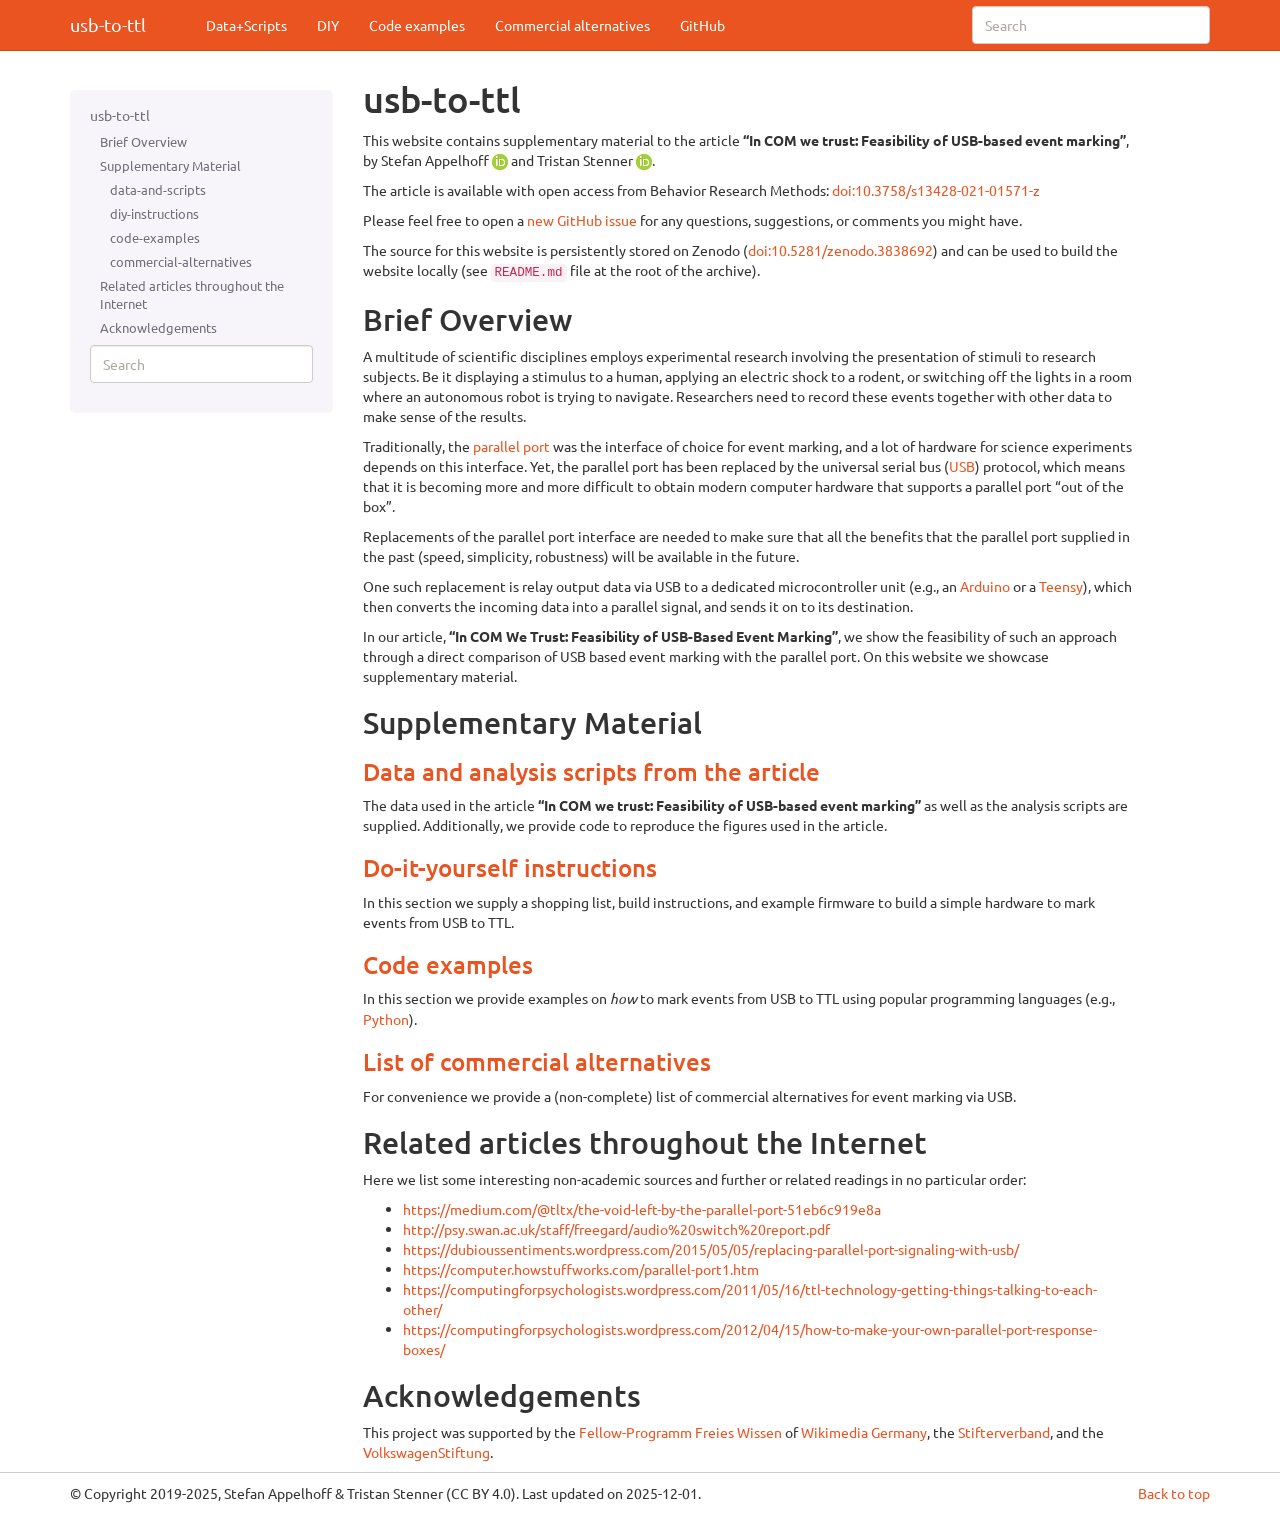
==== commit 6dec1cd3: "updates [skip ci]" ====
--- a/index.html
+++ b/index.html
@@ -10,8 +10,8 @@
     <link rel="stylesheet" type="text/css" href="_static/bootstrap-sphinx.css?v=0bf093e7" />
     <link rel="stylesheet" type="text/css" href="_static/copybutton.css?v=76b2166b" />
     <script src="_static/documentation_options.js?v=5929fcd5"></script>
-    <script src="_static/doctools.js?v=9bcbadda"></script>
-    <script src="_static/sphinx_highlight.js?v=dc90522c"></script>
+    <script src="_static/doctools.js?v=fd6eb6e6"></script>
+    <script src="_static/sphinx_highlight.js?v=6ffebe34"></script>
     <script src="_static/clipboard.min.js?v=a7894cd8"></script>
     <script src="_static/copybutton.js?v=fd10adb8"></script>
     <link rel="index" title="Index" href="genindex.html" />
@@ -183,7 +183,7 @@
       
     </p>
     <p>
-        &copy; Copyright 2019-2025, Stefan Appelhoff &amp; Tristan Stenner (CC BY 4.0). Last updated on 2025-09-01.<br/>
+        &copy; Copyright 2019-2025, Stefan Appelhoff &amp; Tristan Stenner (CC BY 4.0). Last updated on 2025-12-01.<br/>
     </p>
   </div>
 </footer>
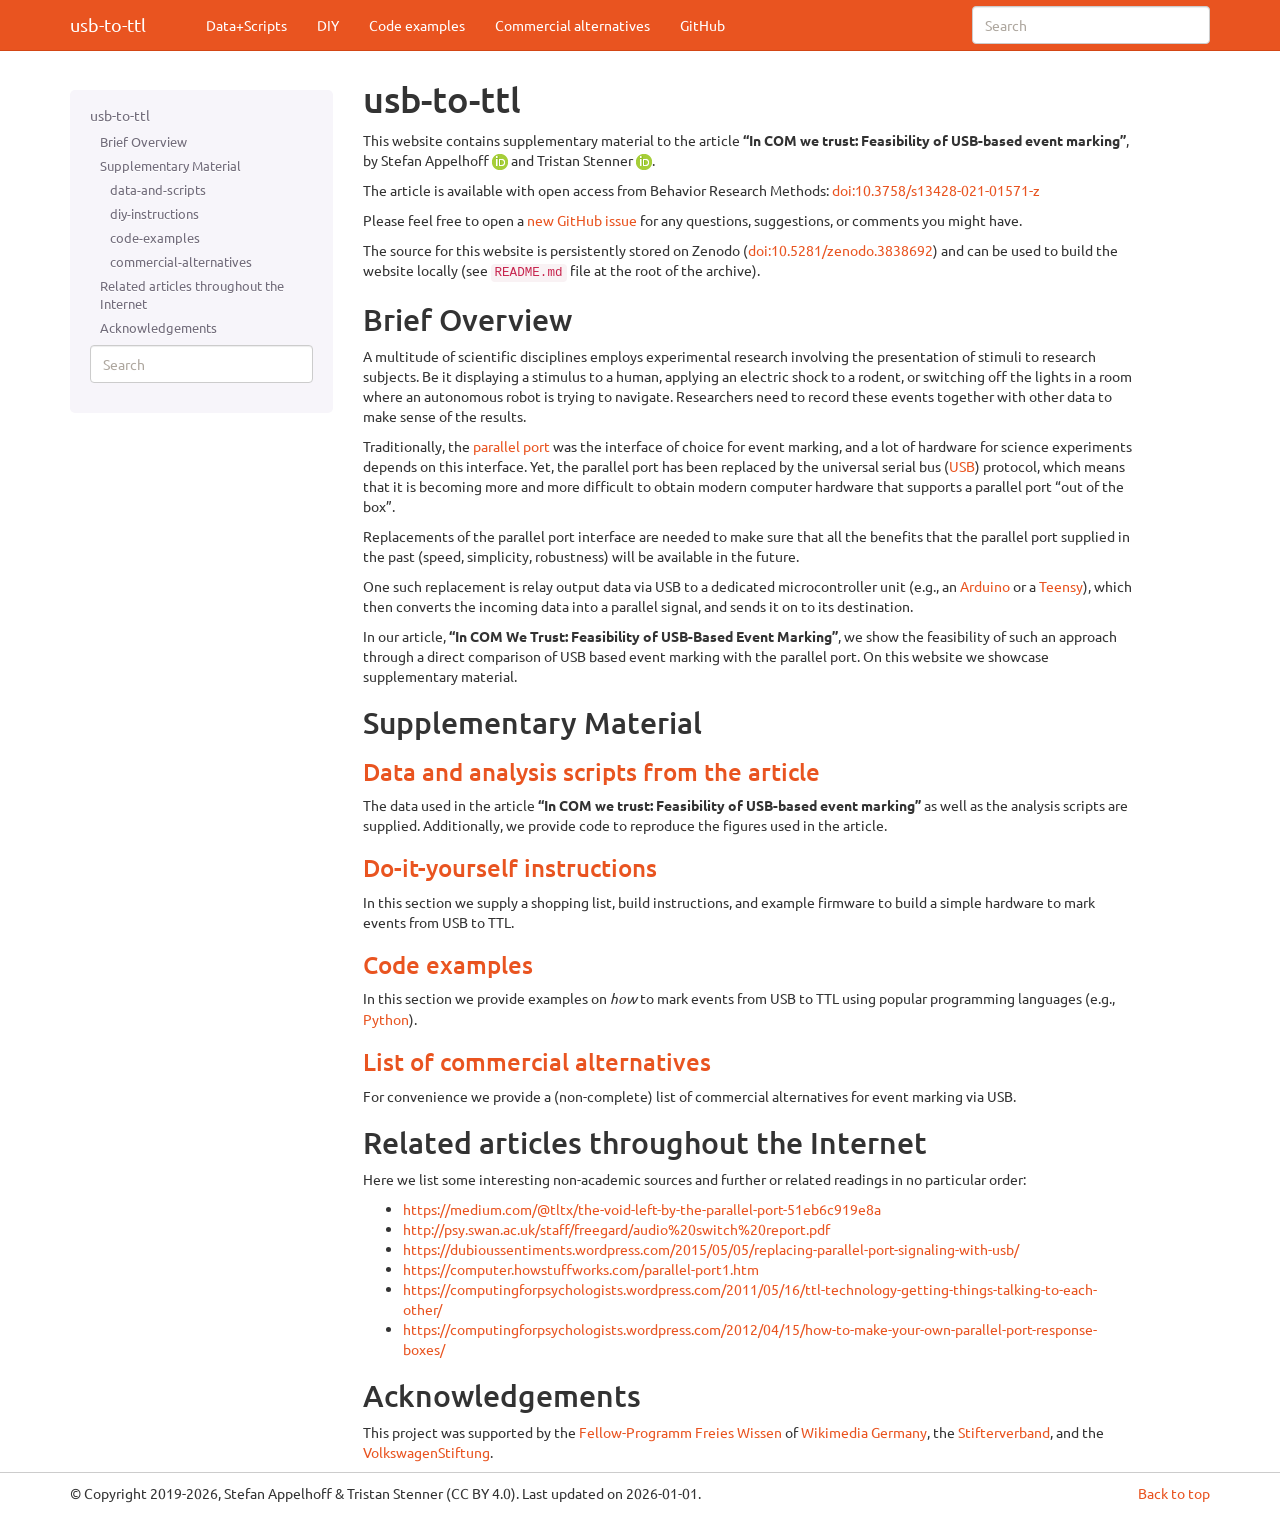
==== commit 74ae802d: "updates [skip ci]" ====
--- a/index.html
+++ b/index.html
@@ -183,7 +183,7 @@
       
     </p>
     <p>
-        &copy; Copyright 2019-2025, Stefan Appelhoff &amp; Tristan Stenner (CC BY 4.0). Last updated on 2025-12-01.<br/>
+        &copy; Copyright 2019-2026, Stefan Appelhoff &amp; Tristan Stenner (CC BY 4.0). Last updated on 2026-01-01.<br/>
     </p>
   </div>
 </footer>
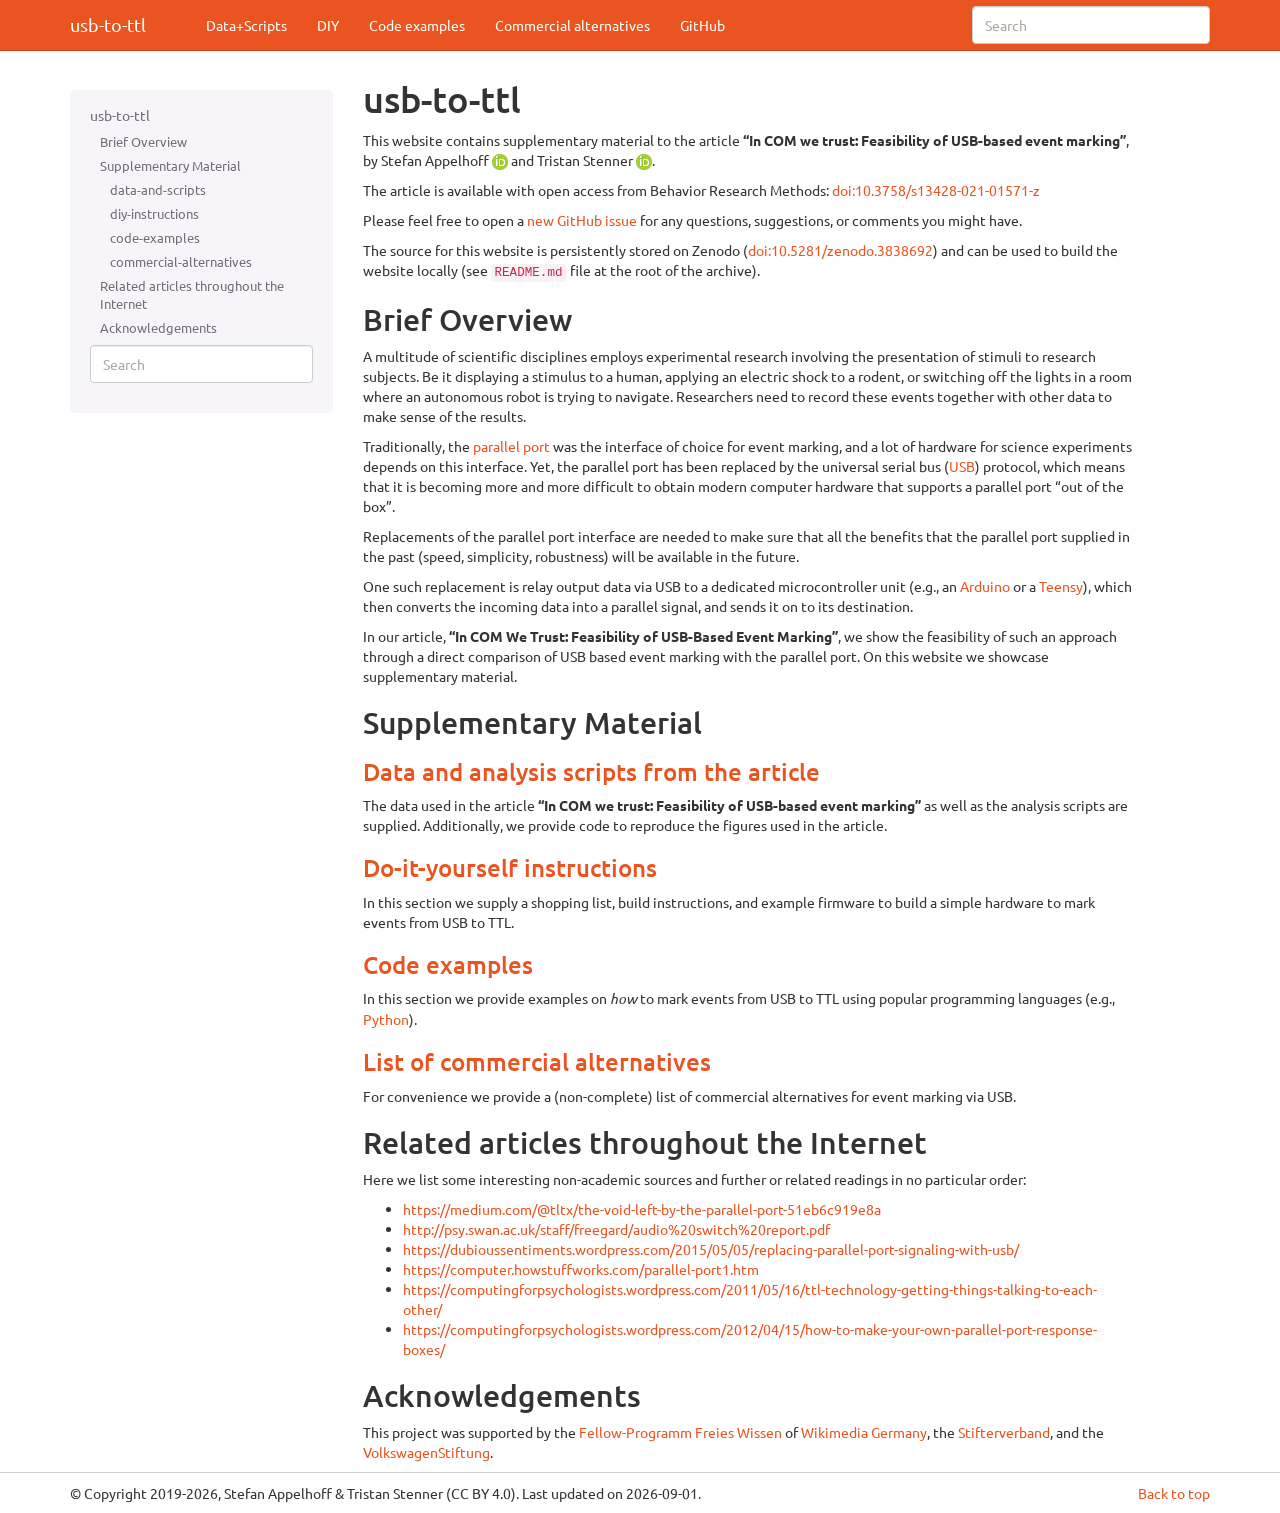
==== commit 8faf8d35: "updates [skip ci]" ====
--- a/index.html
+++ b/index.html
@@ -183,7 +183,7 @@
       
     </p>
     <p>
-        &copy; Copyright 2019-2026, Stefan Appelhoff &amp; Tristan Stenner (CC BY 4.0). Last updated on 2026-01-01.<br/>
+        &copy; Copyright 2019-2026, Stefan Appelhoff &amp; Tristan Stenner (CC BY 4.0). Last updated on 2026-09-01.<br/>
     </p>
   </div>
 </footer>
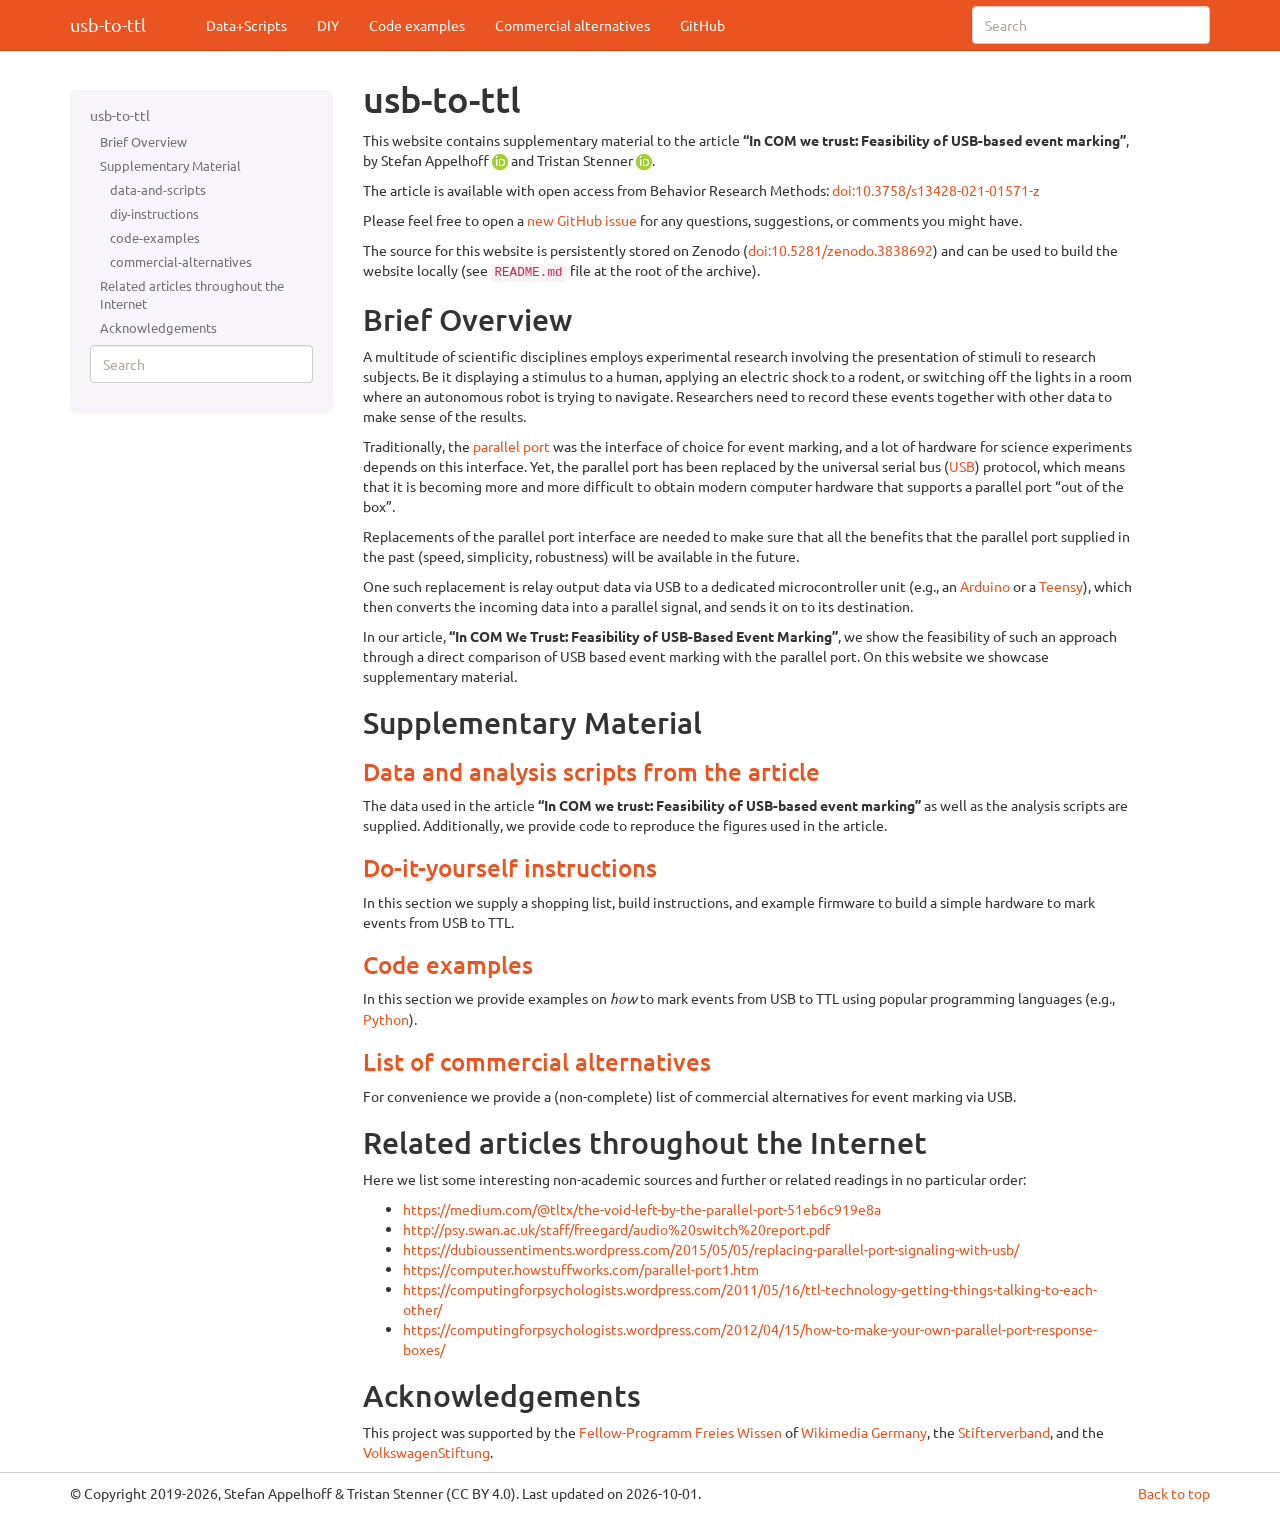
==== commit 50e9f897: "updates [skip ci]" ====
--- a/index.html
+++ b/index.html
@@ -183,7 +183,7 @@
       
     </p>
     <p>
-        &copy; Copyright 2019-2026, Stefan Appelhoff &amp; Tristan Stenner (CC BY 4.0). Last updated on 2026-09-01.<br/>
+        &copy; Copyright 2019-2026, Stefan Appelhoff &amp; Tristan Stenner (CC BY 4.0). Last updated on 2026-10-01.<br/>
     </p>
   </div>
 </footer>
